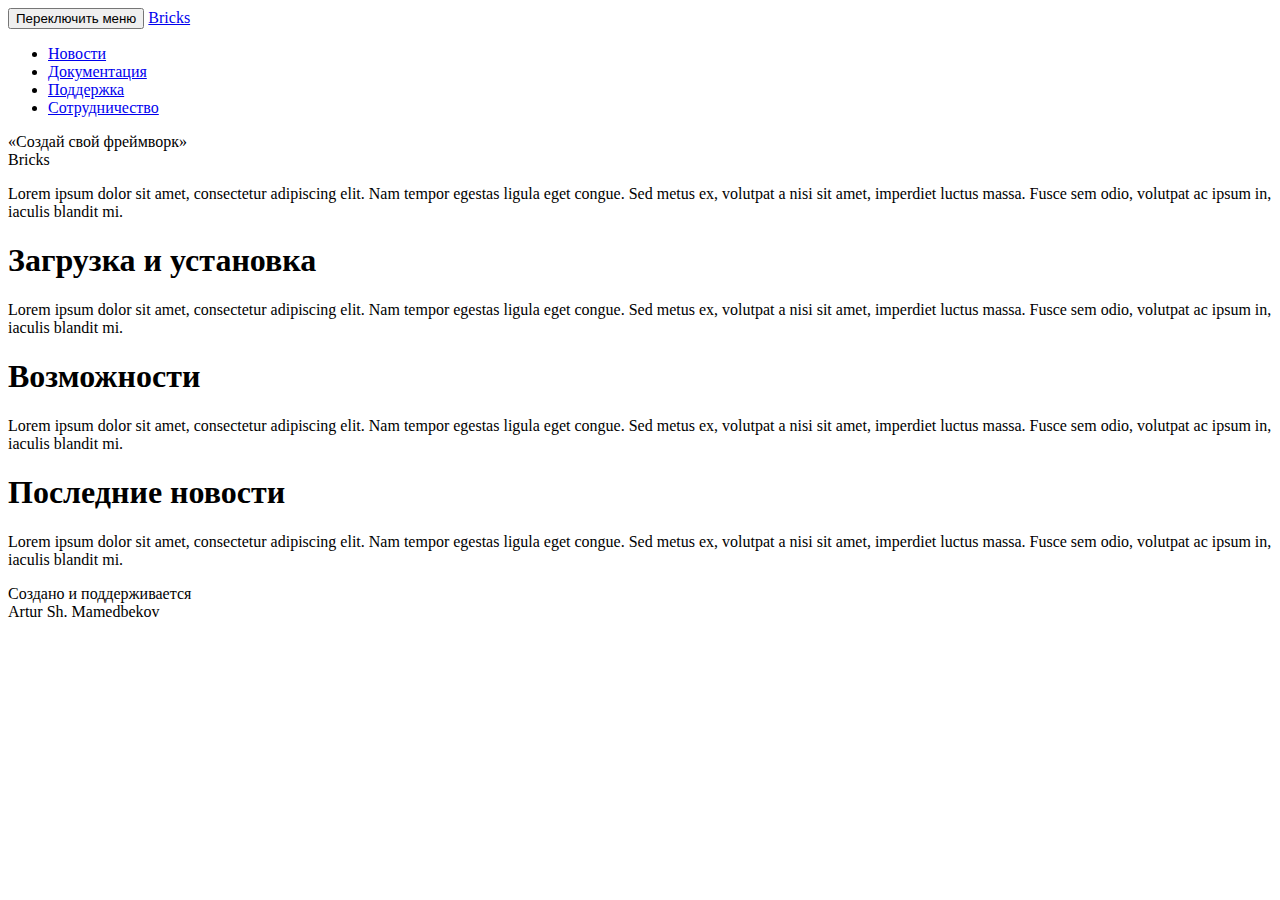
==== index.html @ d02c7824 "Еще разок" ====
<!DOCTYPE html>
<html>
	<head>
		<title>Bricks</title>
		<meta charset="utf-8" />
		<link href="bricks/css/vendor/bootstrap.css" rel="stylesheet">
		<link href="bricks/css/vendor/bootstrap-theme.css" rel="stylesheet">
		<link href="bricks/css/main.css" rel="stylesheet">
		<link href="bricks/css/nav.css" rel="stylesheet">
		<link href="bricks/css/header.css" rel="stylesheet">
		<link href="bricks/css/footer.css" rel="stylesheet">

		<link href="bricks/css/index.css" rel="stylesheet">

		<script type="text/javascript" src="bricks/js/vendor/jquery.js"></script>
		<script type="text/javascript" src="bricks/js/vendor/bootstrap.js"></script>
	</head>
	<body>
		<nav class="navbar navbar-inverse navbar-fixed-top b-nav">
			<div class="container-fluid">
				<div class="navbar-header b-nav_header">
					<button type="button" class="navbar-toggle collapsed" data-toggle="collapse" data-target="#b-nav_menubox" aria-expanded="false">
						<span class="sr-only">Переключить меню</span>
						<span class="icon-bar"></span>
						<span class="icon-bar"></span>
						<span class="icon-bar"></span>
					</button>
					<a class="navbar-brand b-nav_logo" href="/">Bricks</a>
				</div>
				<div class="collapse navbar-collapse" id="b-nav_menubox">
					<ul class="nav navbar-nav b-nav_menu">
						<li><a href="#">Новости</a></li>
						<li><a href="/docs.html">Документация</a></li>
						<li><a href="#">Поддержка</a></li>
						<li><a href="#">Сотрудничество</a></li>
					</ul>
				</div>
			</div>
		</nav>
		<div class="wrapper">                                                                                      
			<div class="container-fluid">
				<header class="b-header text-right">
					<div class="b-header_slogan">
						&laquo;Создай свой фреймворк&raquo;
					</div>
					<div class="b-header_author">
						Bricks
					</div>
				</header>
				<div class="row">
					<div class="col-md-12 b-section">
						<p class="b-section_content">
							Lorem ipsum dolor sit amet, consectetur adipiscing elit.
							Nam tempor egestas ligula eget congue.
							Sed metus ex, volutpat a nisi sit amet, imperdiet luctus massa.
							Fusce sem odio, volutpat ac ipsum in, iaculis blandit mi.
						</p>
					</div>
				</div>
				<div class="row">
					<div class="col-md-12 b-section">
						<h1 class="b-section_header">Загрузка и установка</h1>
						<p class="b-section_content">
							Lorem ipsum dolor sit amet, consectetur adipiscing elit.
							Nam tempor egestas ligula eget congue.
							Sed metus ex, volutpat a nisi sit amet, imperdiet luctus massa.
							Fusce sem odio, volutpat ac ipsum in, iaculis blandit mi.
						</p>
					</div>
				</div>
				<div class="row">
					<div class="col-md-12 b-section">
						<h1 class="b-section_header">Возможности</h1>
						<p class="b-section_content">
							Lorem ipsum dolor sit amet, consectetur adipiscing elit.
							Nam tempor egestas ligula eget congue.
							Sed metus ex, volutpat a nisi sit amet, imperdiet luctus massa.
							Fusce sem odio, volutpat ac ipsum in, iaculis blandit mi.
						</p>
					</div>
				</div>
				<div class="row">
					<div class="col-md-12 b-section">
						<h1 class="b-section_header">Последние новости</h1>
						<p class="b-section_content">
							Lorem ipsum dolor sit amet, consectetur adipiscing elit.
							Nam tempor egestas ligula eget congue.
							Sed metus ex, volutpat a nisi sit amet, imperdiet luctus massa.
							Fusce sem odio, volutpat ac ipsum in, iaculis blandit mi.
						</p>
					</div>
				</div>
				<footer class="b-footer text-center">
					<p>
						Создано и поддерживается
						<br/>
						Artur Sh. Mamedbekov
					</p>
				</footer>
			</div>
		</div>
	</body>
</html>
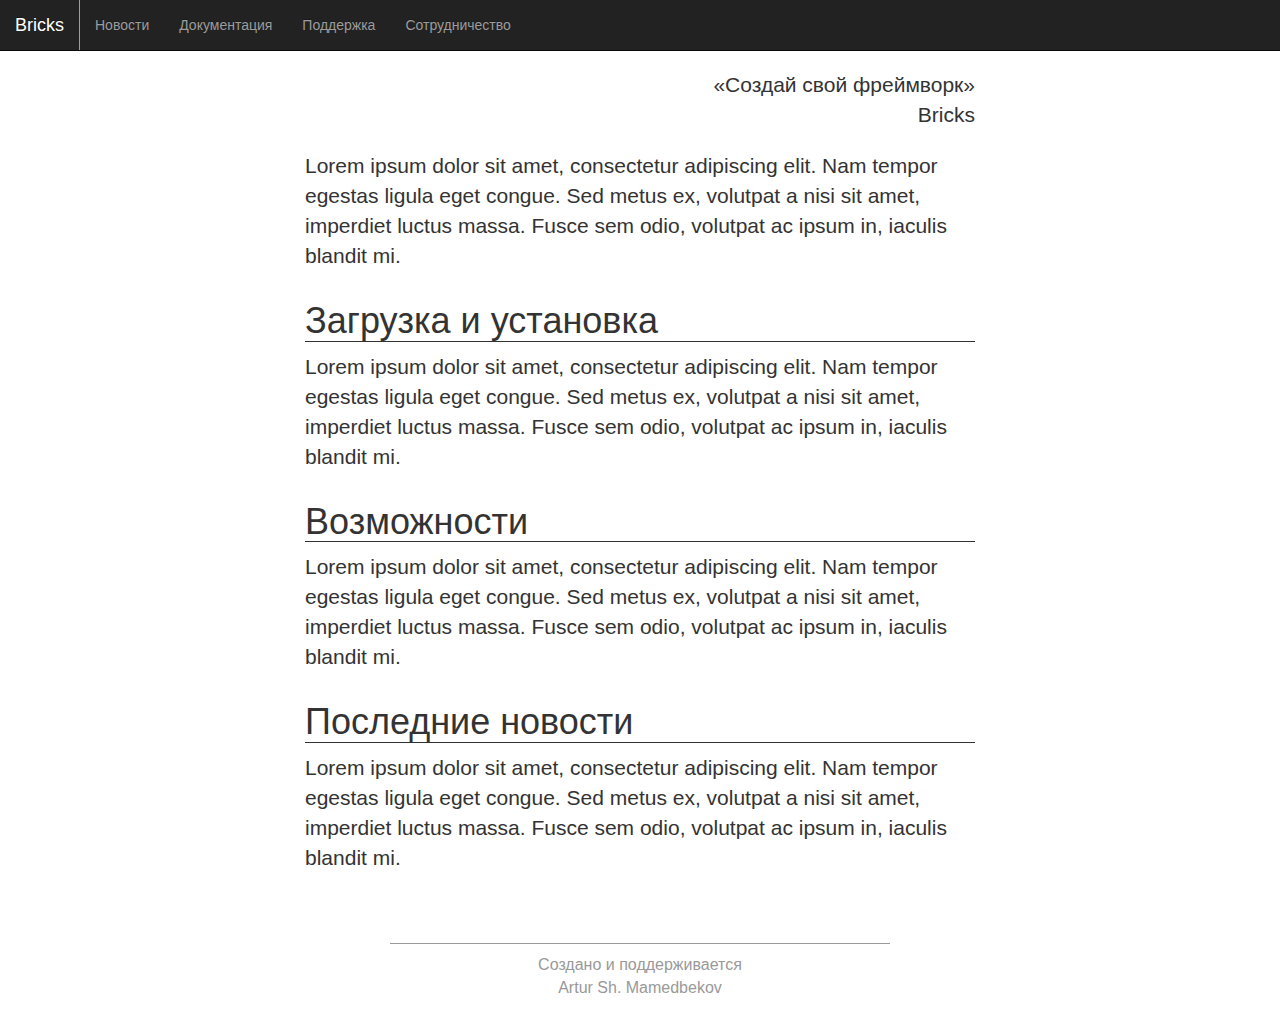
==== commit 49ca51c5: "Вернул на место" ====
--- a/index.html
+++ b/index.html
@@ -3,17 +3,17 @@
 	<head>
 		<title>Bricks</title>
 		<meta charset="utf-8" />
-		<link href="bricks/css/vendor/bootstrap.css" rel="stylesheet">
-		<link href="bricks/css/vendor/bootstrap-theme.css" rel="stylesheet">
-		<link href="bricks/css/main.css" rel="stylesheet">
-		<link href="bricks/css/nav.css" rel="stylesheet">
-		<link href="bricks/css/header.css" rel="stylesheet">
-		<link href="bricks/css/footer.css" rel="stylesheet">
+		<link href="css/vendor/bootstrap.css" rel="stylesheet">
+		<link href="css/vendor/bootstrap-theme.css" rel="stylesheet">
+		<link href="css/main.css" rel="stylesheet">
+		<link href="css/nav.css" rel="stylesheet">
+		<link href="css/header.css" rel="stylesheet">
+		<link href="css/footer.css" rel="stylesheet">
 
-		<link href="bricks/css/index.css" rel="stylesheet">
+		<link href="css/index.css" rel="stylesheet">
 
-		<script type="text/javascript" src="bricks/js/vendor/jquery.js"></script>
-		<script type="text/javascript" src="bricks/js/vendor/bootstrap.js"></script>
+		<script type="text/javascript" src="js/vendor/jquery.js"></script>
+		<script type="text/javascript" src="js/vendor/bootstrap.js"></script>
 	</head>
 	<body>
 		<nav class="navbar navbar-inverse navbar-fixed-top b-nav">
@@ -30,7 +30,7 @@
 				<div class="collapse navbar-collapse" id="b-nav_menubox">
 					<ul class="nav navbar-nav b-nav_menu">
 						<li><a href="#">Новости</a></li>
-						<li><a href="/docs.html">Документация</a></li>
+						<li><a href="docs.html">Документация</a></li>
 						<li><a href="#">Поддержка</a></li>
 						<li><a href="#">Сотрудничество</a></li>
 					</ul>
--- a/css/main.css
+++ b/css/main.css
@@ -0,0 +1,3 @@
+body{
+    padding-top: 5em;
+}
--- a/css/nav.css
+++ b/css/nav.css
@@ -0,0 +1,8 @@
+.b-nav{
+    background: #222;
+    color: #f8f8f8;
+}
+
+.b-nav_header{
+    border-right: 1px solid #9d9d9d;
+}
--- a/css/header.css
+++ b/css/header.css
@@ -0,0 +1,3 @@
+.b-header{
+    padding-bottom: 1em;
+}
--- a/css/footer.css
+++ b/css/footer.css
@@ -0,0 +1,9 @@
+.b-footer{
+    margin: 0px auto;
+    width: 500px;
+    margin-top: 60px;
+    padding-top: 10px;
+    border-top: 1px solid #999;
+    font-size: 16px;
+    color: #999;
+}
--- a/css/index.css
+++ b/css/index.css
@@ -0,0 +1,10 @@
+.wrapper{
+    margin: 0px auto;
+    max-width: 92%;
+    width: 700px;
+    font-size: 21px;
+}
+
+.b-section_header{
+    border-bottom: 1px solid #333;
+}
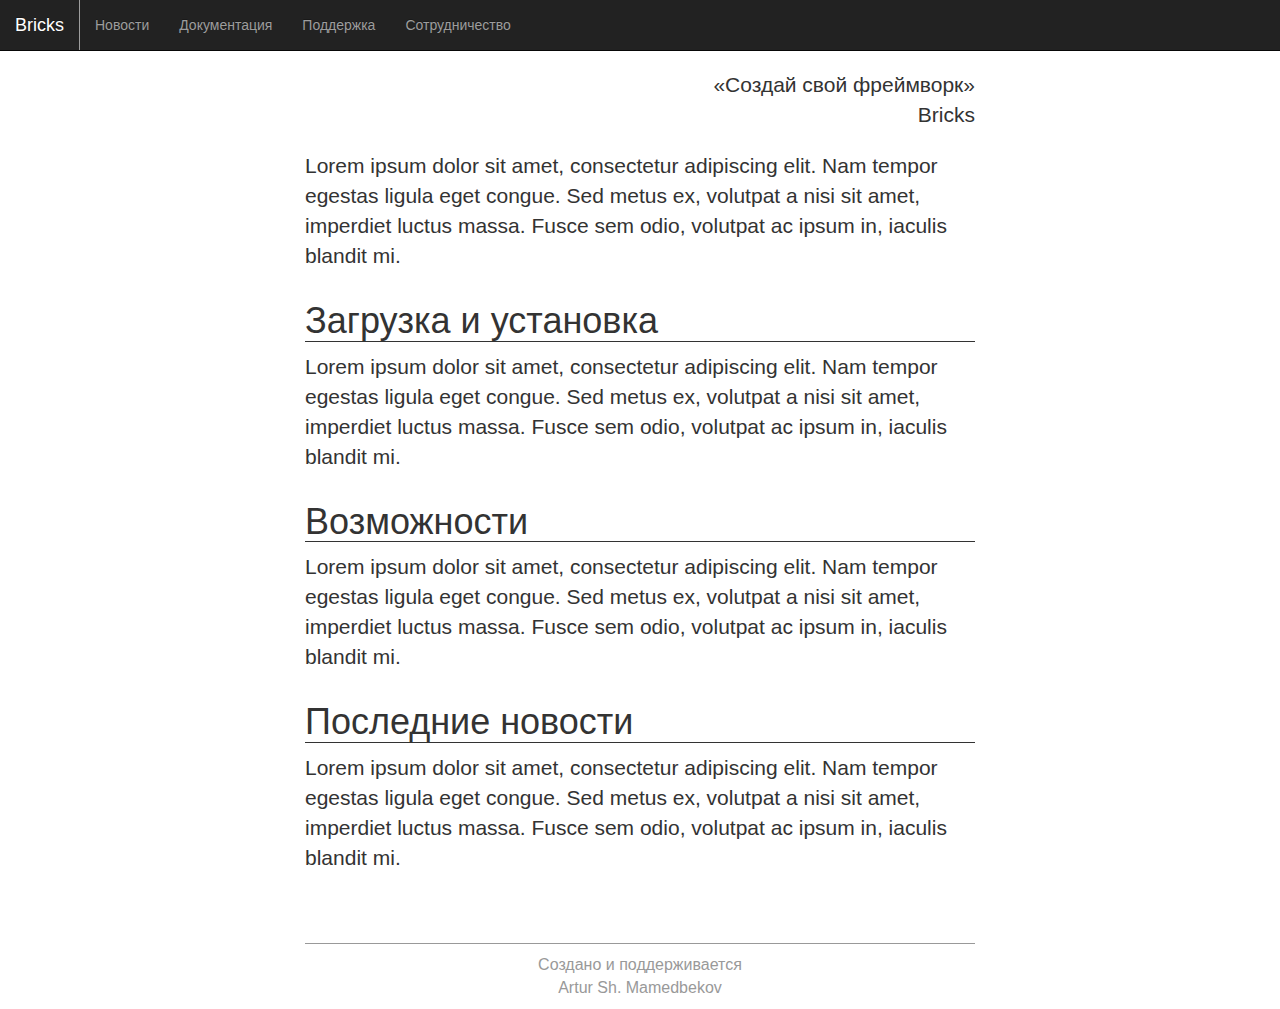
==== commit dcff252e: "Выравнил footer" ====
--- a/index.html
+++ b/index.html
@@ -25,7 +25,7 @@
 						<span class="icon-bar"></span>
 						<span class="icon-bar"></span>
 					</button>
-					<a class="navbar-brand b-nav_logo" href="/">Bricks</a>
+					<a class="navbar-brand b-nav_logo" href="/bricks">Bricks</a>
 				</div>
 				<div class="collapse navbar-collapse" id="b-nav_menubox">
 					<ul class="nav navbar-nav b-nav_menu">
@@ -91,11 +91,15 @@
 					</div>
 				</div>
 				<footer class="b-footer text-center">
-					<p>
-						Создано и поддерживается
-						<br/>
-						Artur Sh. Mamedbekov
-					</p>
+					<div class="row">
+						<div class="col-md-12">
+							<p>
+								Создано и поддерживается
+								<br/>
+								Artur Sh. Mamedbekov
+							</p>
+						</div>
+					</div>
 				</footer>
 			</div>
 		</div>
--- a/css/footer.css
+++ b/css/footer.css
@@ -1,6 +1,5 @@
 .b-footer{
     margin: 0px auto;
-    width: 500px;
     margin-top: 60px;
     padding-top: 10px;
     border-top: 1px solid #999;
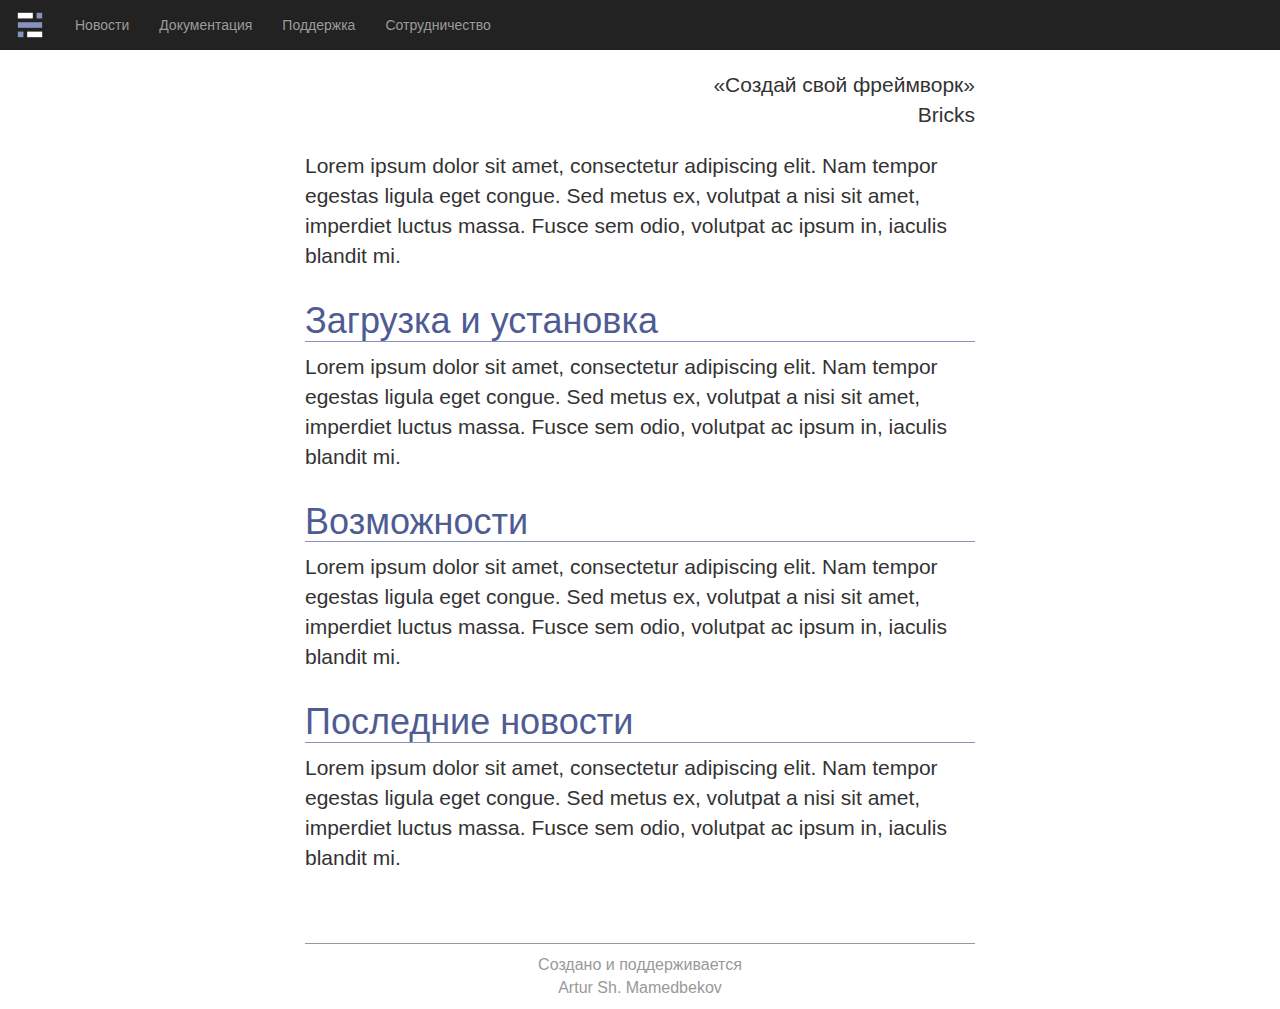
==== commit 9f7e5648: "Логотип" ====
--- a/index.html
+++ b/index.html
@@ -25,7 +25,9 @@
 						<span class="icon-bar"></span>
 						<span class="icon-bar"></span>
 					</button>
-					<a class="navbar-brand b-nav_logo" href="/bricks">Bricks</a>
+					<a class="navbar-brand b-nav_logo" href="/bricks">
+						<img src="img/logo.png"/>
+					</a>
 				</div>
 				<div class="collapse navbar-collapse" id="b-nav_menubox">
 					<ul class="nav navbar-nav b-nav_menu">
--- a/css/nav.css
+++ b/css/nav.css
@@ -3,6 +3,20 @@
     color: #f8f8f8;
 }
 
-.b-nav_header{
-    border-right: 1px solid #9d9d9d;
+.navbar{
+    border: none;
 }
+
+.navbar-brand{
+    padding-top: 10px;
+}
+
+.navbar-inverse .navbar-nav > .active > a{
+    background-image: none;
+    background-color: #8892bf;
+}
+
+.navbar-inverse .navbar-nav > .active > a:hover{
+    background-image: none;
+    background-color: #8892bf;
+}
--- a/css/index.css
+++ b/css/index.css
@@ -6,5 +6,6 @@
 }
 
 .b-section_header{
-    border-bottom: 1px solid #333;
+    border-bottom: 1px solid #8892bf;
+    color: #4f5b93;
 }
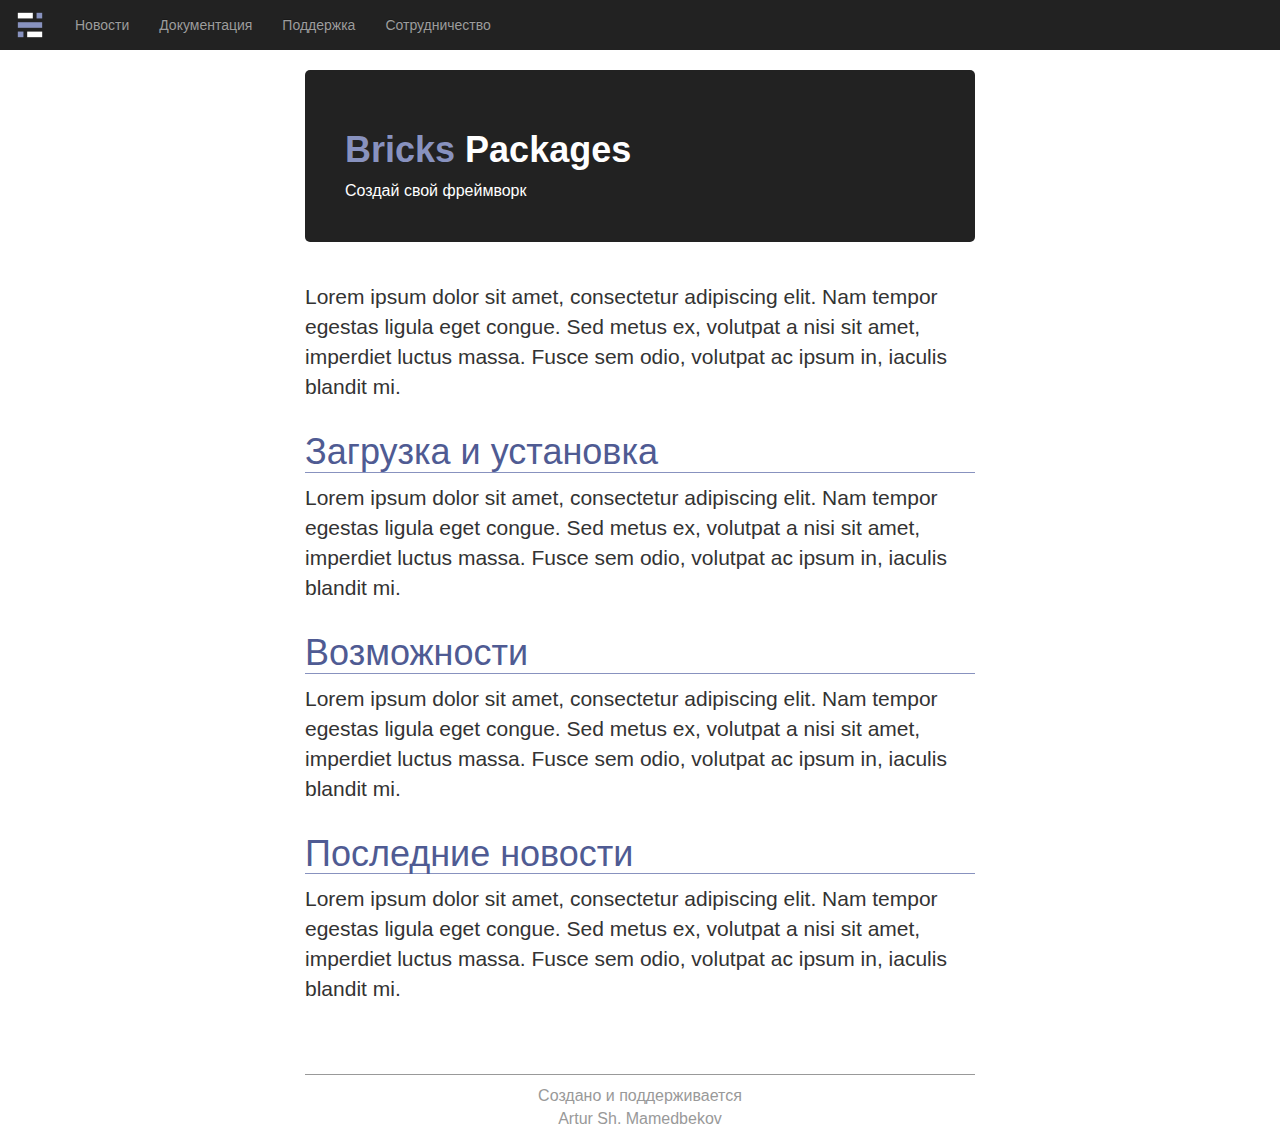
==== commit 1f3f2934: "Изменил заголовок" ====
--- a/index.html
+++ b/index.html
@@ -3,11 +3,14 @@
 	<head>
 		<title>Bricks</title>
 		<meta charset="utf-8" />
+		<link rel="shortcut icon" href="img/favicon.png"/>
+
 		<link href="css/vendor/bootstrap.css" rel="stylesheet">
 		<link href="css/vendor/bootstrap-theme.css" rel="stylesheet">
 		<link href="css/main.css" rel="stylesheet">
 		<link href="css/nav.css" rel="stylesheet">
 		<link href="css/header.css" rel="stylesheet">
+		<link href="css/content.css" rel="stylesheet">
 		<link href="css/footer.css" rel="stylesheet">
 
 		<link href="css/index.css" rel="stylesheet">
@@ -41,12 +44,10 @@
 		</nav>
 		<div class="wrapper">                                                                                      
 			<div class="container-fluid">
-				<header class="b-header text-right">
+				<header class="b-header">
+					<h1 class="b-header_title"><span class="b-header_bricks">Bricks</span> Packages</h1>
 					<div class="b-header_slogan">
-						&laquo;Создай свой фреймворк&raquo;
-					</div>
-					<div class="b-header_author">
-						Bricks
+						Создай свой фреймворк
 					</div>
 				</header>
 				<div class="row">
--- a/css/header.css
+++ b/css/header.css
@@ -1,3 +1,19 @@
 .b-header{
-    padding-bottom: 1em;
+    background: #222;
+    border-radius: 5px;
+    color: #fff;
+    padding: 40px;
+    margin-bottom: 40px;
 }
+
+.b-header_title{
+    font-weight: bold;
+}
+
+.b-header_bricks{
+    color: #8892bf;
+}
+
+.b-header_slogan{
+    font-size: 16px;
+}
--- a/css/content.css
+++ b/css/content.css
@@ -0,0 +1,4 @@
+.b-section_header{
+    border-bottom: 1px solid #8892bf;
+    color: #4f5b93;
+}
--- a/css/index.css
+++ b/css/index.css
@@ -4,8 +4,3 @@
     width: 700px;
     font-size: 21px;
 }
-
-.b-section_header{
-    border-bottom: 1px solid #8892bf;
-    color: #4f5b93;
-}
